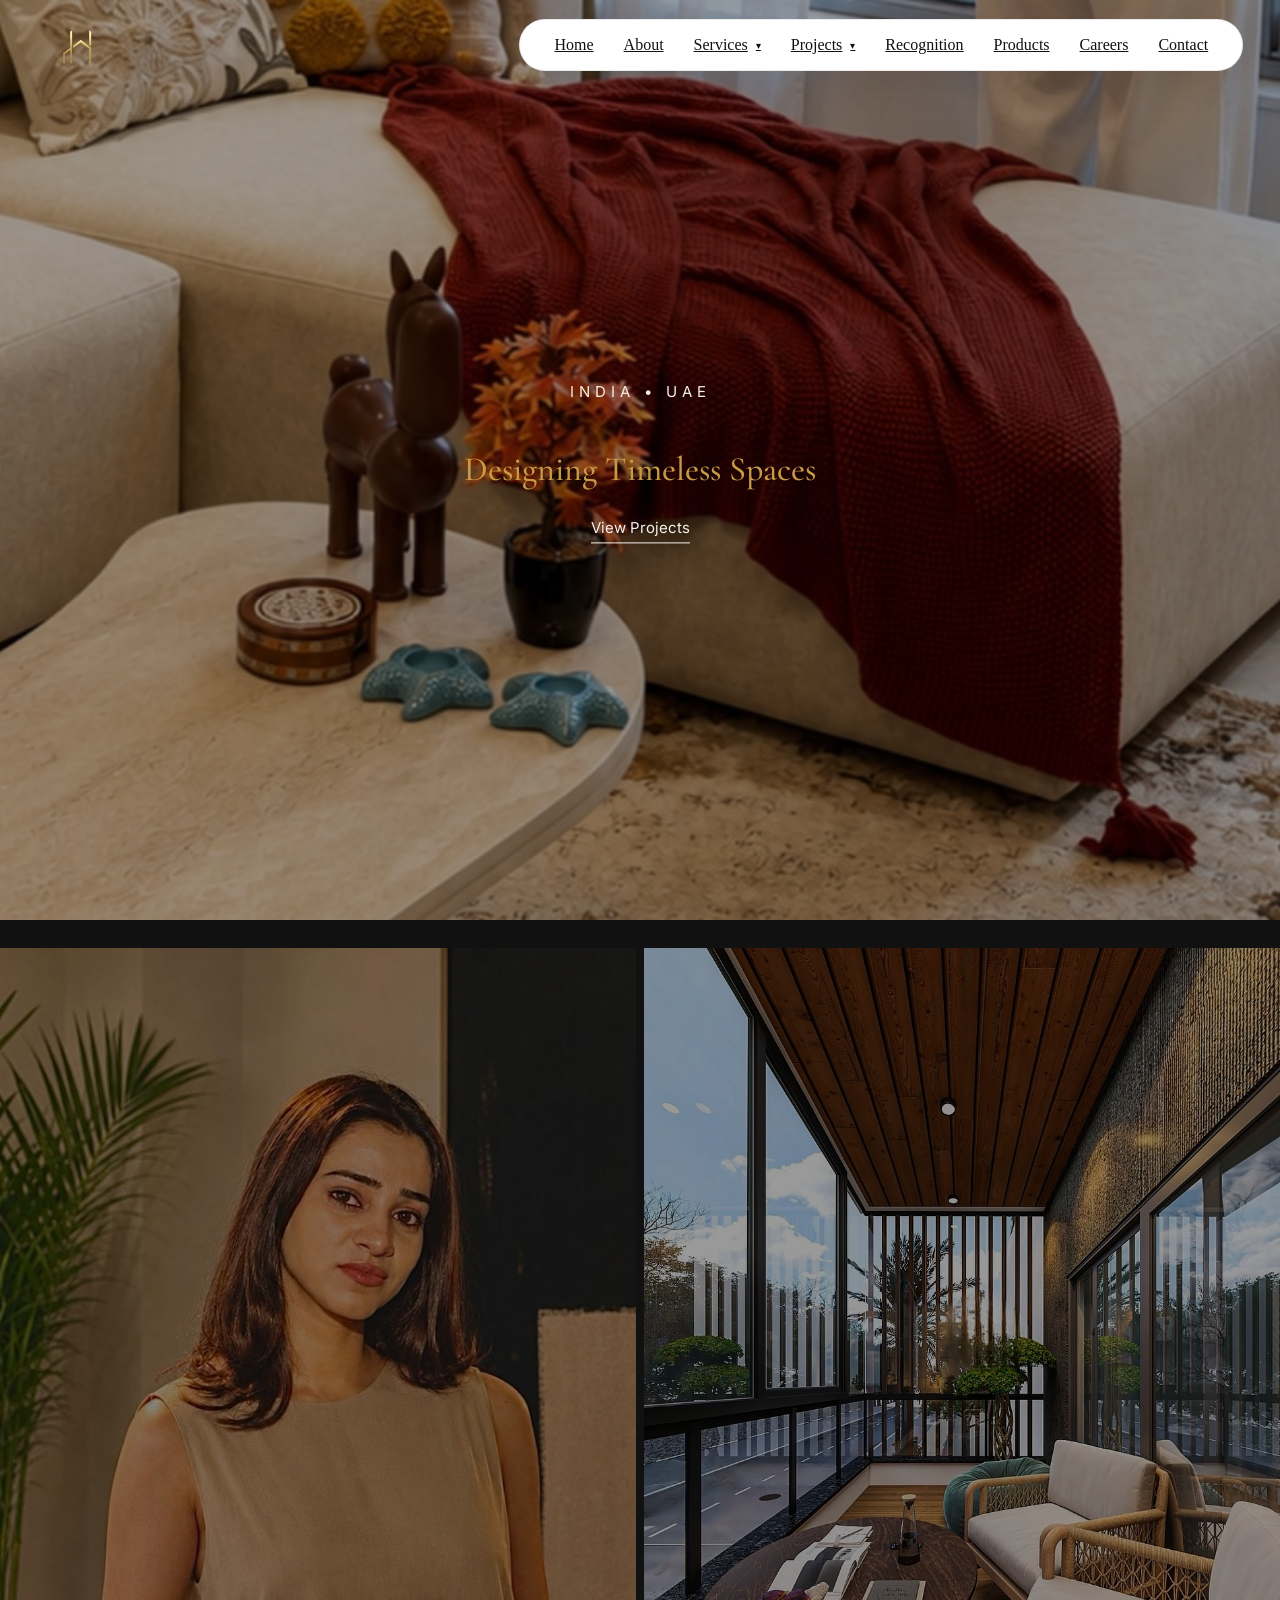
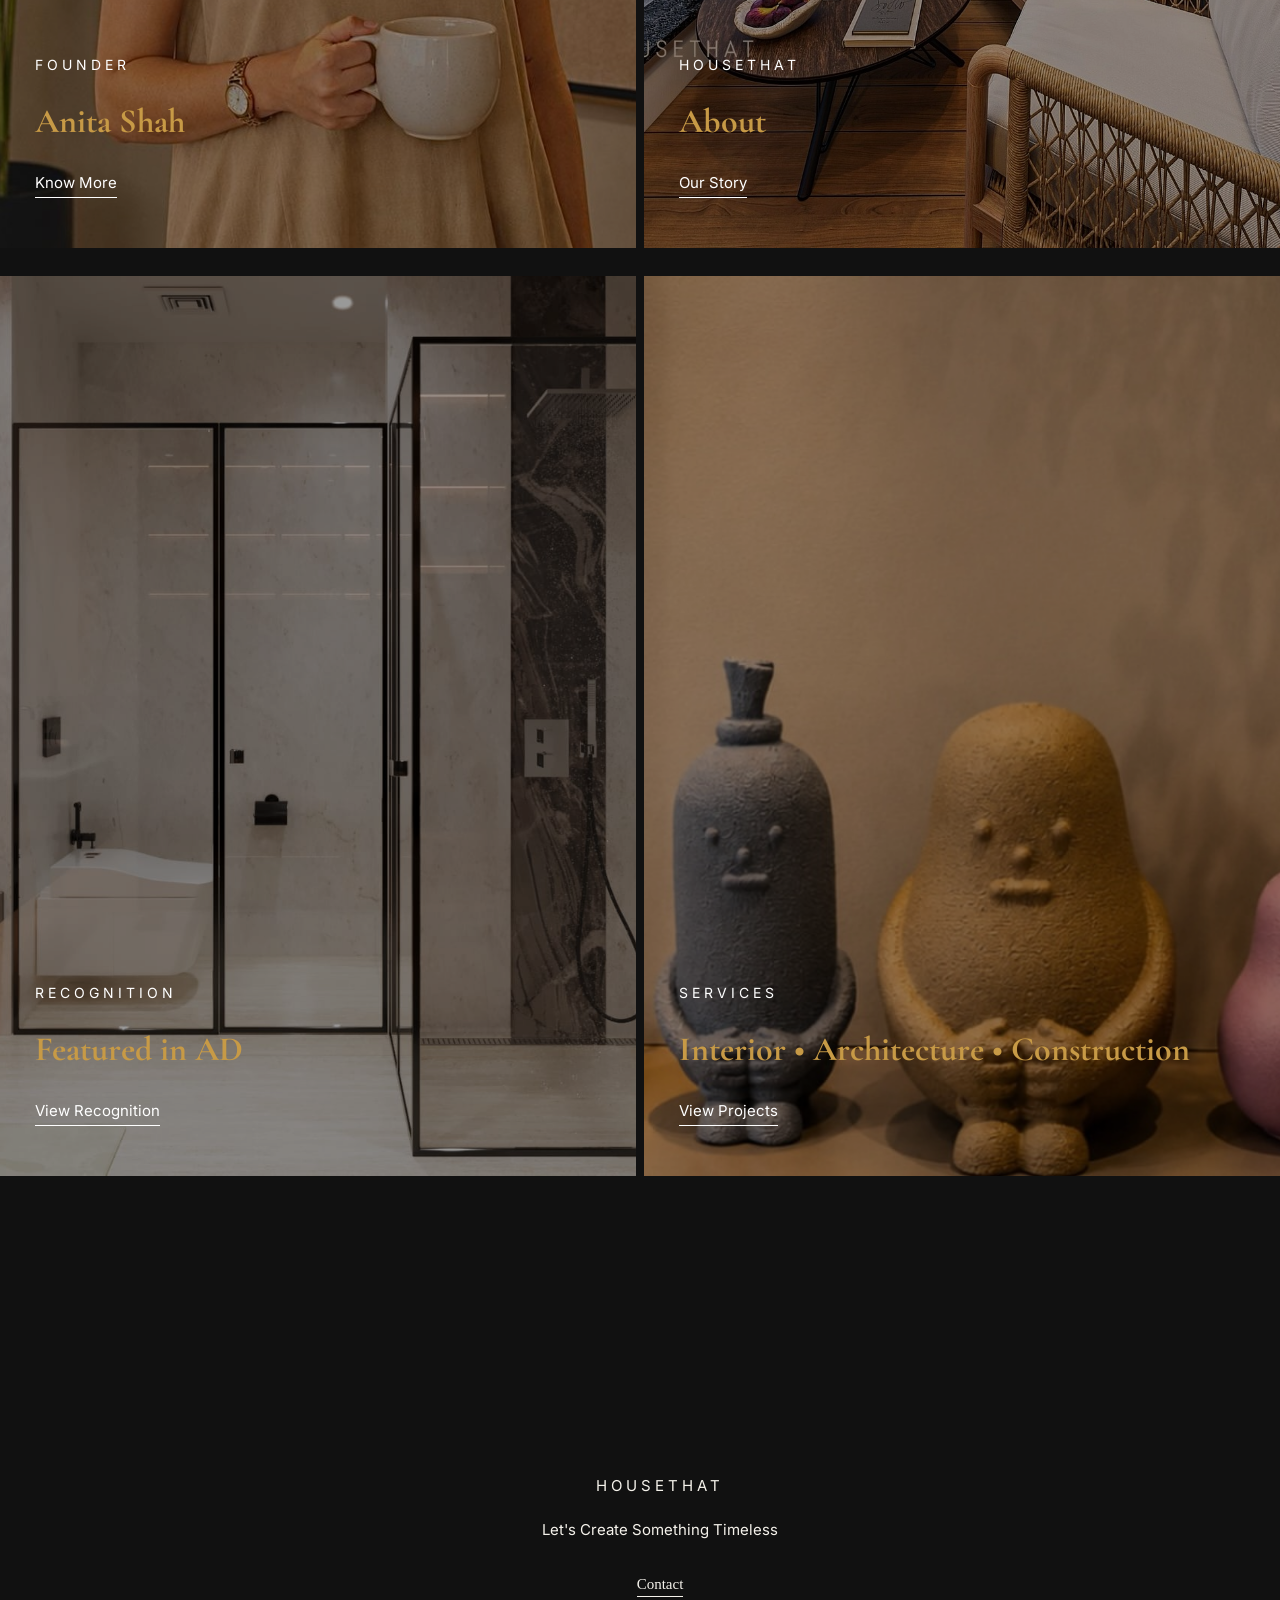
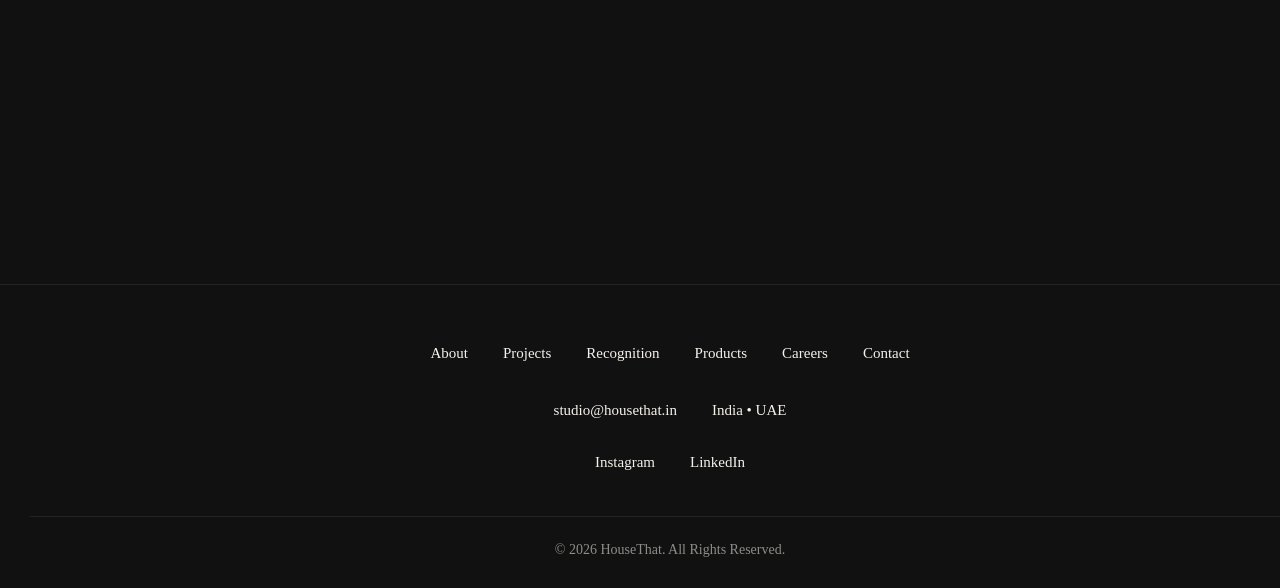
==== index.html @ 1e03590d "Update index.html" ====
<!DOCTYPE html>
<html>
<head>
    <!-- Meta tags -->
    <meta charset="UTF-8">
<meta name="viewport" content="width=device-width, initial-scale=1.0">
   
<link rel="stylesheet" href="css/home.css">
     <link rel="stylesheet" href="css/navbar.css">
    <link
  rel="stylesheet"
  href="https://cdn.jsdelivr.net/npm/swiper@11/swiper-bundle.min.css"
/>
    <!-- Fonts -->
    <link rel="preconnect" href="https://fonts.googleapis.com">
<link rel="preconnect" href="https://fonts.gstatic.com" crossorigin>

<link href="https://fonts.googleapis.com/css2?family=Cormorant+Garamond:wght@400;500;600;700&family=Inter:wght@300;400;500;600&display=swap" rel="stylesheet">
    <!-- CSS links -->
</head>

<body>

    <!-- Navbar -->
  


<header class="ht-navbar">

    <div class="ht-container">

        <!-- HOUSETHAT BRAND -->

<div class="ht-brand">

    <a href="index.html" class="ht-logo">
        <img src="images/logo2.png" alt="HouseThat">
    </a>

</div>

        <!-- Desktop Navigation -->

       <nav class="ht-nav ht-nav-pill">

            <a href="index.html">Home</a>

            <a href="about.html">About</a>

            <!-- SERVICES -->

            <div class="ht-dropdown">

                <a href="services.html">

                    Services

                    <span class="ht-arrow">▾</span>

                </a>

                <div class="ht-dropdown-menu">

                   <a href="services.html">Interior Design</a>
        <a href="services.html">Architecture</a>
        <a href="services.html">Construction</a>
        <a href="services.html">Photography</a>
        <a href="services.html">3D Visualization</a>

                </div>

            </div>

            <!-- PROJECTS -->

            <div class="ht-dropdown">

                <a href="projects.html">

                    Projects

                    <span class="ht-arrow">▾</span>

                </a>

                <div class="ht-dropdown-menu">

                     <a href="luxuryinterior.html"> Luxury  Interiors</a>
        <a href="projects.html">  Architecture</a>
       <a href="awards.html">Construction </a>
       <a href="projects.html">Commercial And Hospitality Interior</a>
                </div>

            </div>

            <a href="awards.html">Recognition</a>

            <a href="products.html">Products</a>

            <a href="careers.html">Careers</a>

            <a href="contact.html">Contact</a>

        </nav>

        <!-- Mobile Menu Button -->

         <button id="htMenuBtn" class="ht-menu-btn">

            <span></span>
            <span></span>
            <span></span>

        </button>

    </div>

</header>

<!-- =========================
MOBILE NAVIGATION
========================= -->

<nav id="htMobileNav" class="ht-mobile-nav">

    <a href="index.html">Home</a>
    <a href="about.html">About</a>

     <details>
        <summary>Services</summary>
        <a href="services.html">Interior Design</a>
        <a href="services.html">Architecture</a>
        <a href="services.html">Construction</a>
        <a href="services.html">Photography</a>
        <a href="services.html">3D Visualization</a>
    </details>

    <details>
       
          <summary>Projects</summary>
        <a href="luxuryinterior.html"> Luxury  Interiors</a>
        <a href="projects.html">  Architecture</a>
       <a href="awards.html">Construction </a>
       <a href="projects.html">Commercial And Hospitality Interior</a>
    </details>

    <a href="awards.html">Recognition</a>
    <a href="products.html">Products</a>
    <a href="careers.html">Careers</a>
    <a href="contact.html">Contact</a>

</nav>

    <!-- New Homepage Sections (we'll build these) -->

    <section class="hero">

    <div class="hero-overlay"></div>

    <div class="hero-content">

        <span class="hero-location">
            INDIA • UAE
        </span>

        <h1 class="hero-title">
            Designing Timeless Spaces
        </h1>

        <a href="projects.html" class="hero-link">
            View Projects
        </a>

    </div>

</section>


    <section class="split-section">

    <!-- Founder -->

    <a href="about.html#founder" class="split-card founder-card">

        <div class="overlay"></div>

        <img src="images/founder1.jpg" alt="Founder">

        <div class="card-content">

            <span>FOUNDER</span>

            <h2>Anita Shah</h2>

            <p>Know More</p>

        </div>

    </a>

    <!-- About -->

    <a href="about.html" class="split-card about-card">

        <div class="overlay"></div>

        <img src="images/Project3.jpg" alt="HouseThat">

        <div class="card-content">

            <span>HOUSETHAT</span>

            <h2>About</h2>

            <p>Our Story</p>

        </div>

    </a>

</section>
    <section class="split-section">

    <!-- Recognition -->

    <a href="recognition.html" class="split-card">

        <div class="overlay"></div>

        <img src="images/Dubai3.jpg" alt="Recognition">

        <div class="card-content">

            <span>RECOGNITION</span>

            <h2>Featured in AD</h2>

            <p>View Recognition</p>

        </div>

    </a>

    <!-- Services -->

    <a href="projects.html" class="split-card">

        <div class="overlay"></div>

        <img src="images/services.jpg" alt="Services">

        <div class="card-content">

            <span>SERVICES</span>

            <h2>Interior • Architecture • Construction</h2>

            <p>View Projects</p>

        </div>

    </a>

</section>

    <section class="cta-section">

    <div class="cta-content">

        <span>HOUSETHAT</span>

        <p>
            Let's Create Something Timeless
        </p>

        <a href="contact.html">
           Contact
        </a>

    </div>

</section>


    <!-- Footer -->
<footer class="footer">

    <div class="footer-links">

        <a href="about.html">About</a>

        <a href="projects.html">Projects</a>

        <a href="recognition.html">Recognition</a>

        <a href="products.html">Products</a>

        <a href="careers.html">Careers</a>

        <a href="contact.html">Contact</a>

    </div>

    <div class="footer-contact">

        <a href="mailto:studio@housethat.in">
            studio@housethat.in
        </a>

        <span>India • UAE</span>

    </div>

    <div class="footer-social">

        <a href="https://www.instagram.com/housethat.co/" target="_blank">
            Instagram
        </a>

        <a href="https://www.linkedin.com/" target="_blank">
            LinkedIn
        </a>

    </div>

    <div class="footer-bottom">

        © 2026 HouseThat. All Rights Reserved.

    </div>

</footer>

    <!-- JS files -->
    <script src="js/main.js"></script>
  
    <script src="https://cdn.jsdelivr.net/npm/swiper@11/swiper-bundle.min.js"></script>

</body>
</html>
---- css/home.css ----
html,
body{
    margin:0;
    padding:0;
    background:#111111;
    overflow-x:hidden;
}
/* ==========================
   HOME VARIABLES
========================== */

:root{

    --black:#111111;

    --white:#F5F2EB;

    --gold:#C79A46;

    --overlay:rgba(0,0,0,.35);

    --glass:rgba(255,255,255,.08);

    --border:rgba(255,255,255,.12);

    --heading-font:'Cormorant Garamond', serif;

    --body-font:'Inter', sans-serif;

}
.hero{
    position:relative;
     margin:0;
    padding:0;
    width:100%;
    height:100vh;
    overflow:hidden;

    background:url("../images/hero1.jpg");
    background-size:cover;
    background-position:center;
    background-repeat:no-repeat;
}

.hero-overlay{
    position:absolute;
    inset:0;
    background:rgba(0,0,0,.35);
}

.hero-content{
    position:absolute;
    top:50%;
    left:50%;

    transform:translate(-50%,-50%);

    z-index:2;

    width:min(90%,700px);
    padding:20px;

    display:flex;
    flex-direction:column;
    align-items:center;
    text-align:center;
}

.hero-location{

    font-family:Inter,sans-serif;

    font-size:15px;

    color:#F5F2EB;

    letter-spacing:5px;

    text-transform:uppercase;

    margin-bottom:20px;
}

.hero-title{

    font-family:"Cormorant Garamond",serif;

    font-size:22px;

    font-weight:500;

    color:#C79A46;

    margin-bottom:28px;
}

.hero-link{

    font-family:Inter,sans-serif;

    color:#F5F2EB;

    text-decoration:none;

    font-size:15px;

    position:relative;
}

.hero-link::after{

    content:"";

    position:absolute;

    left:0;

    bottom:-6px;

    width:100%;

    height:1px;

    background:#F5F2EB;

    transition:.3s;
}

.hero-link:hover{

    color:#C79A46;
}

.hero-link:hover::after{

    background:#C79A46;
}

@media(max-width:768px){

.hero-title{

    font-size:20px;
}

.hero-location{

    font-size:13px;
}

.hero-link{

    font-size:14px;
}

}


.hero{
    margin-top:0;
    padding-top:0;
}

.split-section{

    display:grid;

    grid-template-columns:1fr 1fr;

    width:100%;

    min-height:100vh;
}

.split-card{

    position:relative;

    display:block;

    overflow:hidden;

    text-decoration:none;

    color:#fff;

    min-height:100vh;
}

.split-card img{

    width:100%;

    height:100%;

    position:absolute;

    inset:0;

    object-fit:cover;

}

.overlay{

    position:absolute;

    inset:0;

    background:rgba(0,0,0,.40);

    z-index:1;

    transition:.5s;
}

.card-content{

    position:absolute;

    left:60px;

    bottom:60px;

    z-index:2;
}

.card-content span{

    font-family:Inter,sans-serif;

    font-size:14px;

    letter-spacing:4px;

    color:#ffffff;

    display:block;

    margin-bottom:14px;
}
.card-content h2{

    font-family:"Cormorant Garamond",serif;

    font-size:34px;

    color:#C79A46;

    margin-bottom:16px;
}

.card-content p{

    display:inline-block;

    position:relative;

    font-family:Inter,sans-serif;

    font-size:15px;

    color:#ffffff;

    padding-bottom:6px;
}

.card-content p::after{

    content:"";

    position:absolute;

    left:0;

    bottom:0;

    width:100%;

    height:1px;

    background:#ffffff;

    transition:.4s;
}


.split-card:hover .overlay{

    background:rgba(0,0,0,.25);
}

.split-card:hover p::after{

    width:120%;
}

.split-card:hover h2{

    color:#d7b56d;
}

@media(max-width:768px){

.split-section{

    grid-template-columns:1fr;
}

.split-card{

    min-height:70vh;
}

.card-content{

    left:30px;

    bottom:30px;
}

.card-content h2{

    font-size:28px;
}

}
body{
    background:#111111;
}

.hero{
    padding-bottom:20px;
}

.split-section{
    padding-top:20px;
}

.split-section{
    display:grid;
    grid-template-columns:1fr 1fr;
    gap:8px;              /* Small gap between Founder & About */
    margin-top:8px;       /* Same gap as Hero → Split section */
    background:#111111;
}


/* ===========================
   RECOGNITION & SERVICES
=========================== */

.recognition-card img{

    width:100%;
    height:100%;
    object-fit:cover;

}

.services-card img{

    width:100%;
    height:100%;
    object-fit:cover;

}

/* ===========================
   CTA
=========================== */

.cta-section{

    width:100%;

    min-height:60vh;

    background:#111111;

    display:flex;

    justify-content:center;

    align-items:center;

    padding:80px 20px;

    margin-top:8px;
}
.cta-content{

    text-align:center;

    max-width:600px;

}
.cta-content span{

    display:block;

    font-size:15px;

    font-family:'Inter',sans-serif;

    color:#F5F2EB;

    letter-spacing:4px;

    margin-bottom:20px;

}
.cta-content p{

    font-size:15px;

    font-family:'Inter',sans-serif;

    color:#F5F2EB;

    line-height:2;

    margin-bottom:30px;

}

.cta-content a{

    text-decoration:none;

    color:#F5F2EB;

    border-bottom:1px solid #F5F2EB;

    padding-bottom:4px;

    font-size:15px;

    transition:.3s;

}

.cta-content a:hover{

    color:#C79A46;

    border-color:#C79A46;

}

/*==============================
FOOTER
==============================*/


/*=====================================
FOOTER
=====================================*/

.footer{

    width:100%;

    background:#111111;

    border-top:1px solid rgba(255,255,255,.08);

    padding:60px 30px 30px;

    text-align:center;

}

/* Links */

.footer-links{

    display:flex;

    justify-content:center;

    align-items:center;

    flex-wrap:wrap;

    gap:35px;

    margin-bottom:40px;

}

.footer-links a{

    text-decoration:none;

    color:#F5F2EB;

    font-size:15px;

    transition:.35s ease;

}

.footer-links a:hover{

    color:#C79A46;

}

/* Contact */

.footer-contact{

    display:flex;

    justify-content:center;

    align-items:center;

    gap:35px;

    flex-wrap:wrap;

    margin-bottom:35px;

}

.footer-contact a,

.footer-contact span{

    color:#F5F2EB;

    text-decoration:none;

    font-size:15px;

}

/* Social */

.footer-social{

    display:flex;

    justify-content:center;

    align-items:center;

    gap:35px;

    margin-bottom:45px;

}

.footer-social a{

    color:#F5F2EB;

    text-decoration:none;

    font-size:15px;

    transition:.35s ease;

}

.footer-social a:hover{

    color:#C79A46;

}

/* Copyright */

.footer-bottom{

    border-top:1px solid rgba(255,255,255,.08);

    padding-top:25px;

    color:rgba(245,242,235,.55);

    font-size:14px;

}

/* Mobile */

@media(max-width:768px){

.footer{

    padding:50px 20px 25px;

}

.footer-links{

    gap:18px;

    flex-direction:column;

}

.footer-contact{

    gap:12px;

    flex-direction:column;

}

.footer-social{

    gap:20px;

}

.footer-bottom{

    font-size:13px;

}

}
@media (max-width:768px){

/* Hero */

.hero{
    height:100vh;
}

.hero-content{
    padding:0 30px;
}

.hero-location{
    font-size:14px;
}

.hero-title{
    font-size:28px;
    line-height:1.4;
}

.hero-link{
    font-size:16px;
}


/* Split Sections */

.split-section{

    grid-template-columns:1fr;

    gap:8px;

}

.split-card{

    min-height:75vh;

}

.card-content{

    left:30px;
    bottom:35px;

}

.card-content span{

    font-size:13px;

}

.card-content h2{

    font-size:28px;

}

.card-content p{

    font-size:15px;

}


/* CTA */

.cta{

    min-height:45vh;

}

.cta-content{

    padding:0 25px;

}

.cta-content span{

    font-size:13px;

}

.cta-content h2{

    font-size:24px;

}

.cta-content a{

    font-size:15px;

}


/* Footer */

.footer-links{

    flex-direction:column;

    gap:18px;

}

.footer-contact{

    flex-direction:column;

    gap:15px;

}

.footer-social{

    gap:20px;

}

}
@media (max-width:1024px){

.split-section{

    grid-template-columns:1fr;

}

}

.card-content{

    left:35px;
    bottom:35px;

}

.hero-title{

    font-size:34px;

}

}

.hero{

    margin-top:-90px;

    padding-top:90px;

}
@media(max-width:768px){

.hero{

    margin-top:-76px;

    padding-top:76px;

}

}
---- css/navbar.css ----
/*=========================================
HOUSETHAT NAVBAR
=========================================*/

/* =========================
MOBILE NAV (HIDDEN ON DESKTOP)
========================= */

.ht-mobile-nav{

position:fixed;

top:82px;

right:-100%;
width:100%;

height:calc(100vh - 82px);

background:#F8F5EF;

transition:.45s;

z-index:9999;

}

.ht-mobile-nav.active{

right:0;

}

.ht-menu-btn{
    display:none;
}

.ht-navbar{

    position:fixed;

    top:0;
    left:0;

    width:100%;

    z-index:99999;

    background:rgba(248,245,239,.95);

    backdrop-filter:blur(18px);

    border-bottom:1px solid rgba(0,0,0,.06);

    transition:.4s ease;

}

/*========================*/

.ht-container{

    width:min(1450px,94%);

    margin:auto;

    height:90px;

    display:flex;

    align-items:center;

    justify-content:space-between;

}
@media(max-width:1200px){

.ht-wordmark{

    font-size:28px;

 
  letter-spacing:.20em;
}

.ht-tagline{

    font-size:9px;

}

}
@media(max-width:1024px){

.ht-wordmark{

    font-size:24px;

   letter-spacing:.20em;

}

.ht-tagline{

    font-size:8px;

    letter-spacing:.28em;

}

}
@media(max-width:768px){

.ht-wordmark{

    font-size:18px;

    letter-spacing:.25em;

}

.ht-tagline{

    display:none;

}

}

/*========================*/

/*==================================
HOUSETHAT BRAND
==================================*/

.ht-brand{

    display:flex;

    flex-direction:column;

    justify-content:center;

    text-decoration:none;

}

.ht-wordmark{

    font-family:'Montserrat',sans-serif;

    font-size:30px;

    font-weight:300;

    letter-spacing:.22em;

    text-transform:uppercase;

    text-decoration:none;

    display:flex;

    align-items:center;

}

.ht-wordmark:hover{

    color:#B88B47;

}

.ht-tagline{

    margin-top:10px;

    font-family:'Montserrat',sans-serif;

    font-size:10px;

    font-weight:400;

    letter-spacing:.34em;

    text-transform:uppercase;

    color:#8A7A67;

}

/* =========================
HOUSETHAT NAVBAR
========================= */

.ht-navbar{
    position:fixed;
    top:0;
    left:0;
    width:100%;
    z-index:99999;

    background:transparent !important;
    backdrop-filter:none !important;
    border-bottom:none !important;
    box-shadow:none !important;
}

.ht-container{
    max-width:1400px;
    margin:auto;
    padding:0 40px;
    height:90px;

    display:flex;
    align-items:center;
    justify-content:space-between;
}

.ht-logo img{
    width:72px;
    display:block;
}



.ht-nav{
    display:flex;
    align-items:center;
    gap:30px;

    background:#fff;
    padding:16px 34px;
    border-radius:999px;
    border:1px solid rgba(0,0,0,.08);
    box-shadow:0 12px 35px rgba(0,0,0,.08);
}
.ht-nav a{
    color:#111 !important;
    font-weight:500;
}

.ht-nav>a,
.ht-dropdown>a{

    position:relative;

}

.ht-nav>a::after,
.ht-dropdown>a::after{

    content:"";

    position:absolute;

    left:0;
    bottom:-12px;

    width:0;

    height:1px;

    background:#b88b47;

    transition:.35s;

}

.ht-nav>a:hover::after,
.ht-dropdown>a:hover::after{

    width:100%;

}


/*=====================================
DROPDOWN
=====================================*/

.ht-dropdown{
    position:relative;
}

.ht-dropdown > a{
    display:flex;
    align-items:center;
    gap:8px;
}

.ht-arrow{
    font-size:10px;
    transition:.35s;
}

.ht-dropdown:hover .ht-arrow{
    transform:rotate(180deg);
}

/* Dropdown Box */

.ht-dropdown-menu{

    position:absolute;

    top:calc(100% + 18px);
    left:0;

    min-width:280px;

    background:#ffffff;

    border-radius:22px;

    padding:14px 0;

    box-shadow:0 18px 60px rgba(0,0,0,.08);

    opacity:0;
    visibility:hidden;

    transform:translateY(20px);

    transition:.35s;

    z-index:999;

}

.ht-dropdown:hover .ht-dropdown-menu{

    opacity:1;
    visibility:visible;
    transform:translateY(0);

}

/* Links */

.ht-dropdown-menu a{

    display:block;

    padding:15px 26px;

    text-decoration:none;

    color:#555;

    font-family:'Inter',sans-serif;

    font-size:14px;

    letter-spacing:.03em;

    transition:.35s;

}

.ht-dropdown-menu a:hover{

    background:#f6f2eb;

    color:#b88b47;

    padding-left:34px;

}

/* =========================
TABLET & MOBILE
========================= */

@media (max-width:1024px){

.ht-nav{

display:none !important;

}

.ht-menu-btn{

display:flex !important;

align-items:center;

justify-content:center;

width:42px;

height:42px;

background:none;

border:none;

cursor:pointer;

}

}

    .ht-menu-btn span{
        width:24px;
        height:2px;
        background:#111;
        display:block;
    }


    .ht-mobile-nav.active{
        display:block;
    }

    .ht-mobile-nav a,
    .ht-mobile-nav summary{

        display:block;

        padding:16px 0;

        text-decoration:none;

        color:#111;

        font-family:Inter,sans-serif;

        font-size:16px;

        letter-spacing:.08em;

        text-transform:uppercase;

        cursor:pointer;

    }

    .ht-mobile-nav details{

        margin-bottom:10px;

    }

    .ht-mobile-nav details a{

        padding-left:18px;

        font-size:14px;

        color:#666;

    }

}

/*====================================
MOBILE & TABLET NAVIGATION
====================================*/

.ht-menu-btn{
    display:none;
    width:46px;
    height:46px;
    border:none;
    background:none;
    cursor:pointer;

    flex-direction:column;
    justify-content:center;
    align-items:center;
    gap:6px;

    z-index:10001;
}

.ht-menu-btn span{

    width:28px;
    height:2px;

    background:#C79A46;   /* Gold */

    transition:.35s;

}

/* Animation */

.ht-menu-btn.active span:nth-child(1){

    transform:translateY(8px) rotate(45deg);

}

.ht-menu-btn.active span:nth-child(2){

    opacity:0;

}

.ht-menu-btn.active span:nth-child(3){

    transform:translateY(-8px) rotate(-45deg);

}


/*====================================
MOBILE MENU
====================================*/

.ht-mobile-nav{

    position:fixed;

    top:90px;
    left:0;

    width:100%;

    height:calc(100vh - 90px);

    background:#F8F5EF;

    overflow-y:auto;

    padding:45px 35px;

    transform:translateX(100%);

    transition:.45s ease;

    z-index:9998;

}

.ht-mobile-nav.active{

    transform:translateX(-50%);

}

/* Links */

.ht-mobile-nav>a{

    display:block;

    font-family:var(--serif);

    font-size:20px;

    line-height:1.2;

    color:#111;

    text-decoration:none;

margin-bottom:10px;

}
}

.ht-mobile-nav>a:hover{

    color:#B88B47;

}


/* Dropdown */

.ht-mobile-nav details{

    border-bottom:1px solid rgba(0,0,0,.08);

    padding-bottom:8px;
margin-bottom:8px;

}

.ht-mobile-nav summary{

    list-style:none;

    cursor:pointer;

    font-family:var(--serif);

    font-size:20px;

    line-height:1.2;

    color:#111;

}

.ht-mobile-nav summary::-webkit-details-marker{

    display:none;

}

.ht-mobile-nav details a{

    display:block;

    padding:14px 0 14px 18px;

    text-decoration:none;

    color:#666;

    font-size:16px;

    font-family:Inter,sans-serif;

}

.ht-mobile-nav details a:hover{

    color:#B88B47;

}


/*====================================
TABLET
====================================*/

@media(max-width:1024px){

.ht-nav{

display:none;

}

.ht-menu-btn{

display:flex;

}

.ht-container{

height:86px;

padding:0 30px;

}



.ht-mobile-nav{

top:86px;

height:calc(100vh - 86px);

}

}


/*====================================
MOBILE
====================================*/

@media(max-width:768px){

.ht-container{

height:76px;

padding:0 24px;

}




.ht-logo img{

width:58px;

}

.ht-mobile-nav{

top:76px;

height:calc(100vh - 76px);

padding:35px 25px;

}

@media(max-width:768px){

.ht-mobile-nav>a{
    font-size:18px;
}

.ht-mobile-nav summary{
    font-size:18px;
}

.ht-mobile-nav details a{
    font-size:14px;
}

}
     .ht-mobile-nav{

    position:fixed;

    top:90px;

    left:50%;

    transform:translateX(120%);

    width:88%;

    max-width:420px;

    height:auto;

    max-height:78vh;

    overflow-y:auto;

    padding:28px 24px;

    background:#F8F5EF;

    border-radius:22px;

    box-shadow:0 30px 70px rgba(0,0,0,.12);

    transition:.45s ease;

    z-index:9998;

}

@media (max-width:1024px){

.ht-mobile-nav>a{
    font-size:20px;
}

.ht-mobile-nav summary{
    font-size:20px;
}

.ht-mobile-nav details a{
    font-size:15px;
}

}

.house-black{

    color:#111111;

}

.that-gold{

    color:#C79A46;

}
     .ht-mobile-nav{

    position:fixed;

    top:90px;

    left:50%;

    transform:translateX(120%);

    width:88%;

    max-width:420px;

    height:auto;

    max-height:78vh;

    overflow-y:auto;

    padding:28px 24px;

    background:#F8F5EF;

    border-radius:22px;

    box-shadow:0 30px 70px rgba(0,0,0,.12);

    transition:.45s ease;

    z-index:9998;

}

    /* ===========================
DESKTOP
=========================== */

@media (min-width:1025px){

    .ht-mobile-nav{
        display:none !important;
    }

    .ht-mobile-nav.active{
        display:none !important;
    }

    .ht-menu-btn{
        display:none !important;
    }

    .ht-nav{
        display:flex !important;
    }

}

    /* ===========================
LOGO
=========================== */

.ht-brand{
    display:flex;
    align-items:center;
}

.ht-logo{
    display:flex;
    align-items:center;
    text-decoration:none;
}

.ht-logo img{
    height:72px;
    width:auto;
    display:block;
    object-fit:contain;
}

    @media (max-width:1024px){

.ht-logo img{
    height:60px;
}

}

    @media (max-width:768px){

.ht-logo img{
    height:52px;
}

}
    @media (max-width:480px){

.ht-logo img{
    height:46px;
}

}

.ht-nav-pill{
    display:flex;
    align-items:center;
    gap:34px;

    background:#fff;

    border:1px solid rgba(0,0,0,.08);
    border-radius:999px;

    padding:16px 34px;

    box-shadow:
        0 10px 30px rgba(0,0,0,.08);

    width:max-content;
}

.ht-navbar{
    background:transparent;
    box-shadow:none;
}

.ht-container{
    display:flex;
    align-items:center;
    justify-content:space-between;
    padding:20px 4%;
}

/* =================================
DESKTOP NAV TEXT
================================= */

.ht-nav > a,
.ht-dropdown > a{
    color:#111111 !important;
    text-decoration:none;
    font-family:'Inter',sans-serif;
    font-weight:500;
}

.ht-nav > a:hover,
.ht-dropdown > a:hover{
    color:#C79A46 !important;
}


/* FORCE NAV LINK COLOR */

.ht-nav a{
    color:#111111 !important;
}

.ht-nav a:visited{
    color:#111111 !important;
}

.ht-nav a:hover{
    color:#C79A46 !important;
}

.ht-nav a{
    color:#111 !important;
}

.ht-nav .ht-dropdown > a{
    color:#111 !important;
}


    .navbar{
    position:fixed;
    top:25px;
    left:50%;
    transform:translateX(-50%);
    z-index:9999;
}
    .ht-navbar{
    position: fixed;
    top: 0;
    left: 0;
    width: 100%;
    z-index: 1000;

    background: transparent;
}
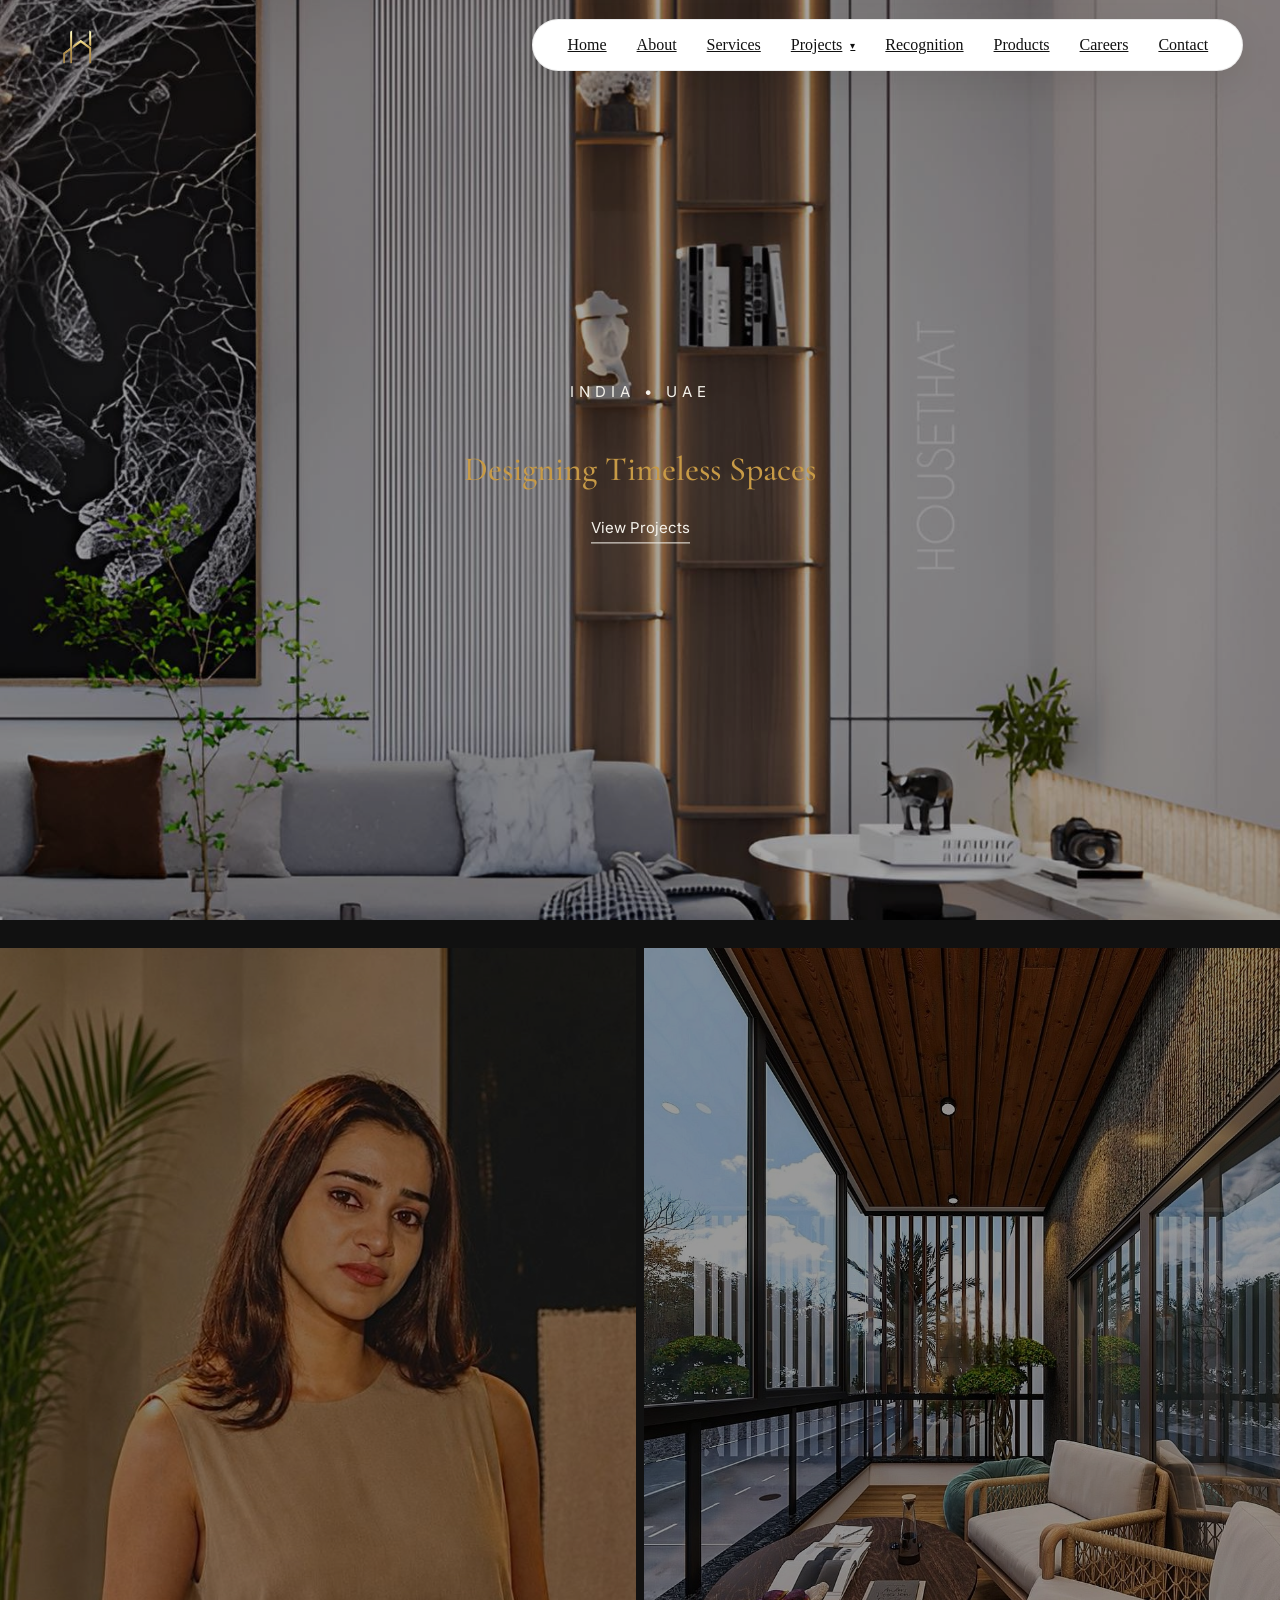
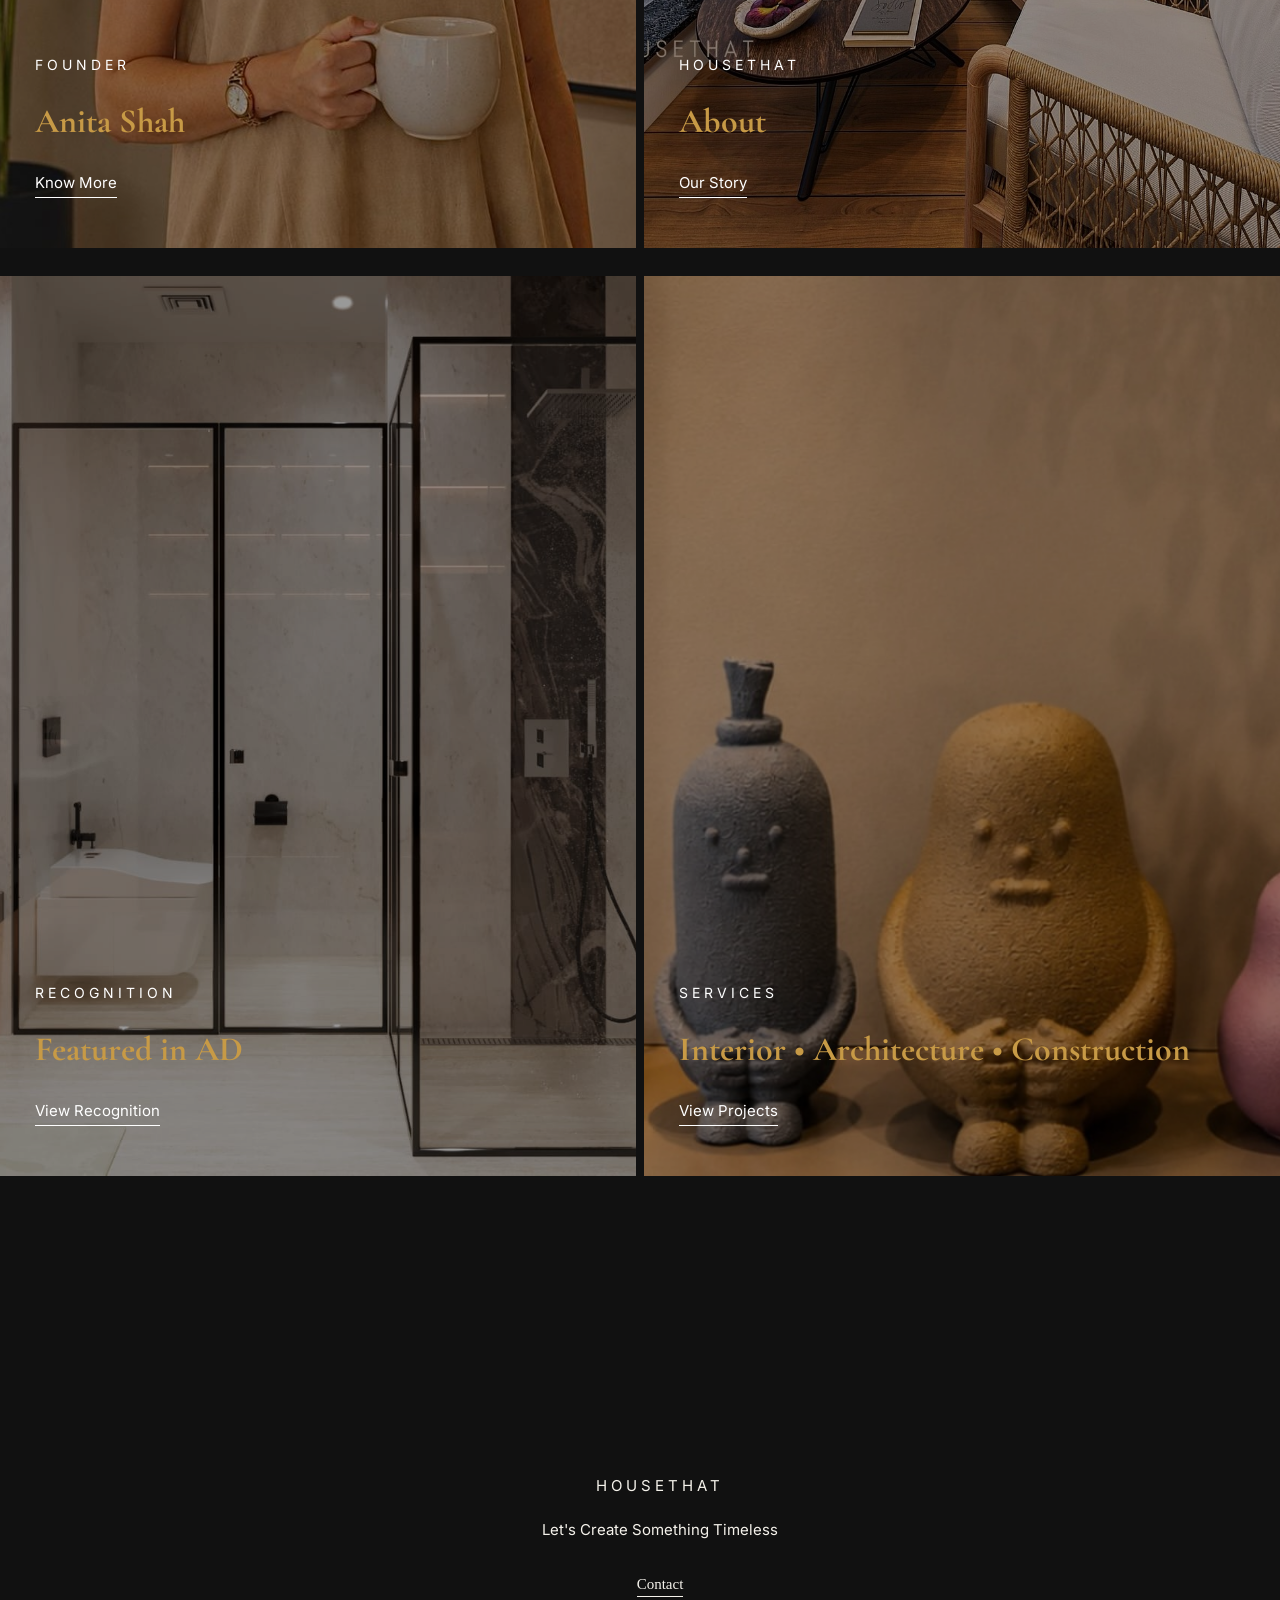
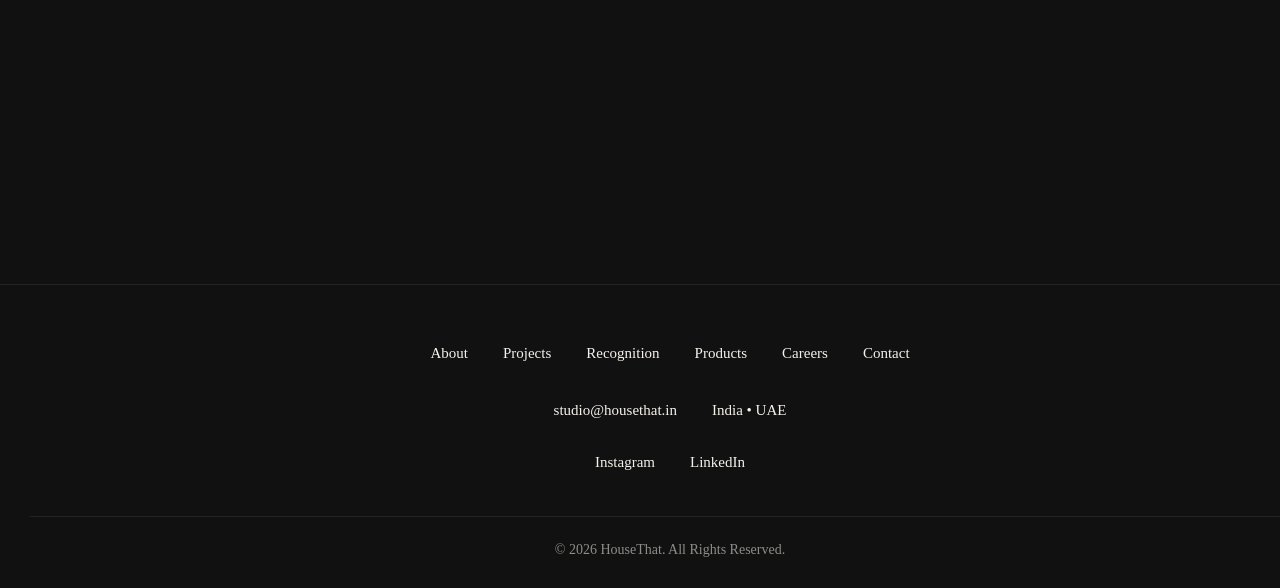
==== commit 0b17a68d: "Update index.html" ====
--- a/index.html
+++ b/index.html
@@ -22,7 +22,7 @@
 
 <body>
 
-    <!-- Navbar -->
+ <!-- Navbar -->
   
 
 
@@ -50,11 +50,15 @@
 
             <!-- SERVICES -->
 
+         <a href="services.html">Services</a>
+
+            <!-- PROJECTS -->
+
             <div class="ht-dropdown">
 
-                <a href="services.html">
-
-                    Services
+                <a href="projects.html">
+
+                    Projects
 
                     <span class="ht-arrow">▾</span>
 
@@ -62,34 +66,12 @@
 
                 <div class="ht-dropdown-menu">
 
-                   <a href="services.html">Interior Design</a>
-        <a href="services.html">Architecture</a>
-        <a href="services.html">Construction</a>
-        <a href="services.html">Photography</a>
-        <a href="services.html">3D Visualization</a>
-
-                </div>
-
-            </div>
-
-            <!-- PROJECTS -->
-
-            <div class="ht-dropdown">
-
-                <a href="projects.html">
-
-                    Projects
-
-                    <span class="ht-arrow">▾</span>
-
-                </a>
-
-                <div class="ht-dropdown-menu">
-
                      <a href="luxuryinterior.html"> Luxury  Interiors</a>
-        <a href="projects.html">  Architecture</a>
-       <a href="awards.html">Construction </a>
-       <a href="projects.html">Commercial And Hospitality Interior</a>
+        <a href="architecture.html">  Architecture</a>
+      
+       <a href="commercial.html">Commercial And Hospitality Interior</a>
+                     <a href="photography.html">Photography</a>
+                     <a href="3d.html">3D Visuals</a>
                 </div>
 
             </div>
@@ -127,22 +109,16 @@
     <a href="index.html">Home</a>
     <a href="about.html">About</a>
 
-     <details>
-        <summary>Services</summary>
-        <a href="services.html">Interior Design</a>
-        <a href="services.html">Architecture</a>
-        <a href="services.html">Construction</a>
-        <a href="services.html">Photography</a>
-        <a href="services.html">3D Visualization</a>
-    </details>
-
+    <a href="services.html">Services</a>
     <details>
        
           <summary>Projects</summary>
         <a href="luxuryinterior.html"> Luxury  Interiors</a>
-        <a href="projects.html">  Architecture</a>
-       <a href="awards.html">Construction </a>
-       <a href="projects.html">Commercial And Hospitality Interior</a>
+        <a href="architecture.html">  Architecture</a>
+      
+       <a href="commercial.html">Commercial And Hospitality Interior</a>
+       <a href="photography.html">Photography</a>
+        <a href="3d.html">3D Visuals</a>
     </details>
 
     <a href="awards.html">Recognition</a>
--- a/css/home.css
+++ b/css/home.css
@@ -38,7 +38,7 @@
     height:100vh;
     overflow:hidden;
 
-    background:url("../images/hero1.jpg");
+    background:url("../images/luxury1.jpg");
     background-size:cover;
     background-position:center;
     background-repeat:no-repeat;
--- a/css/navbar.css
+++ b/css/navbar.css
@@ -966,3 +966,67 @@
 
     background: transparent;
 }
+
+
+.ht-project-link,
+.ht-dropdown > a{
+
+    color:#111111 !important;
+
+}
+
+.ht-project-link:hover,
+.ht-dropdown > a:hover{
+
+    color:#C79A46 !important;
+
+}
+
+
+  /* Projects Summary */
+
+.ht-dropdown summary{
+
+    list-style:none;
+
+    cursor:pointer;
+
+    font-family:'Inter',sans-serif;
+
+    font-size:16px;
+
+    font-weight:500;
+
+    color:#111111;
+
+    display:flex;
+
+    align-items:center;
+
+    gap:8px;
+
+    text-decoration:none;
+
+    transition:.3s;
+
+}
+
+.ht-dropdown summary:hover{
+
+    color:#C79A46;
+
+}
+
+/* Remove default marker */
+
+.ht-dropdown summary::-webkit-details-marker{
+
+    display:none;
+
+}
+
+.ht-dropdown summary::marker{
+
+    display:none;
+
+}
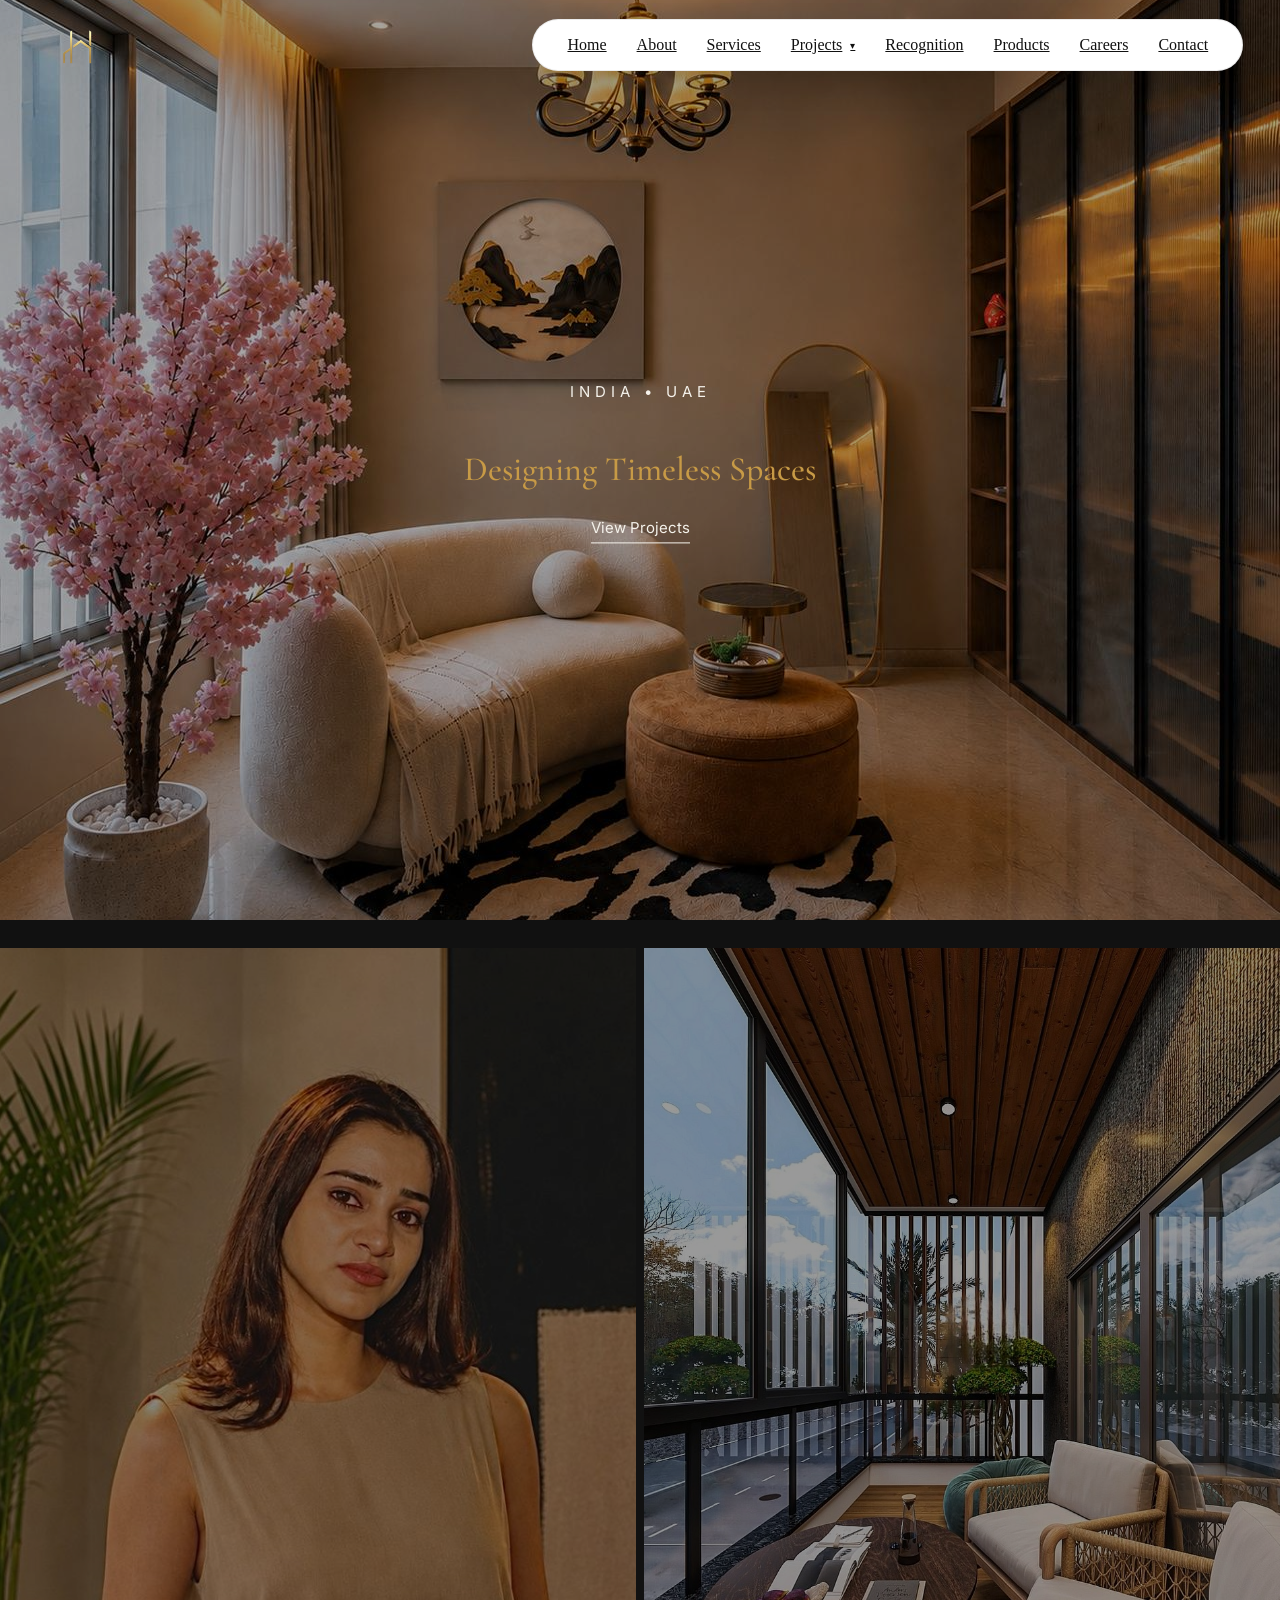
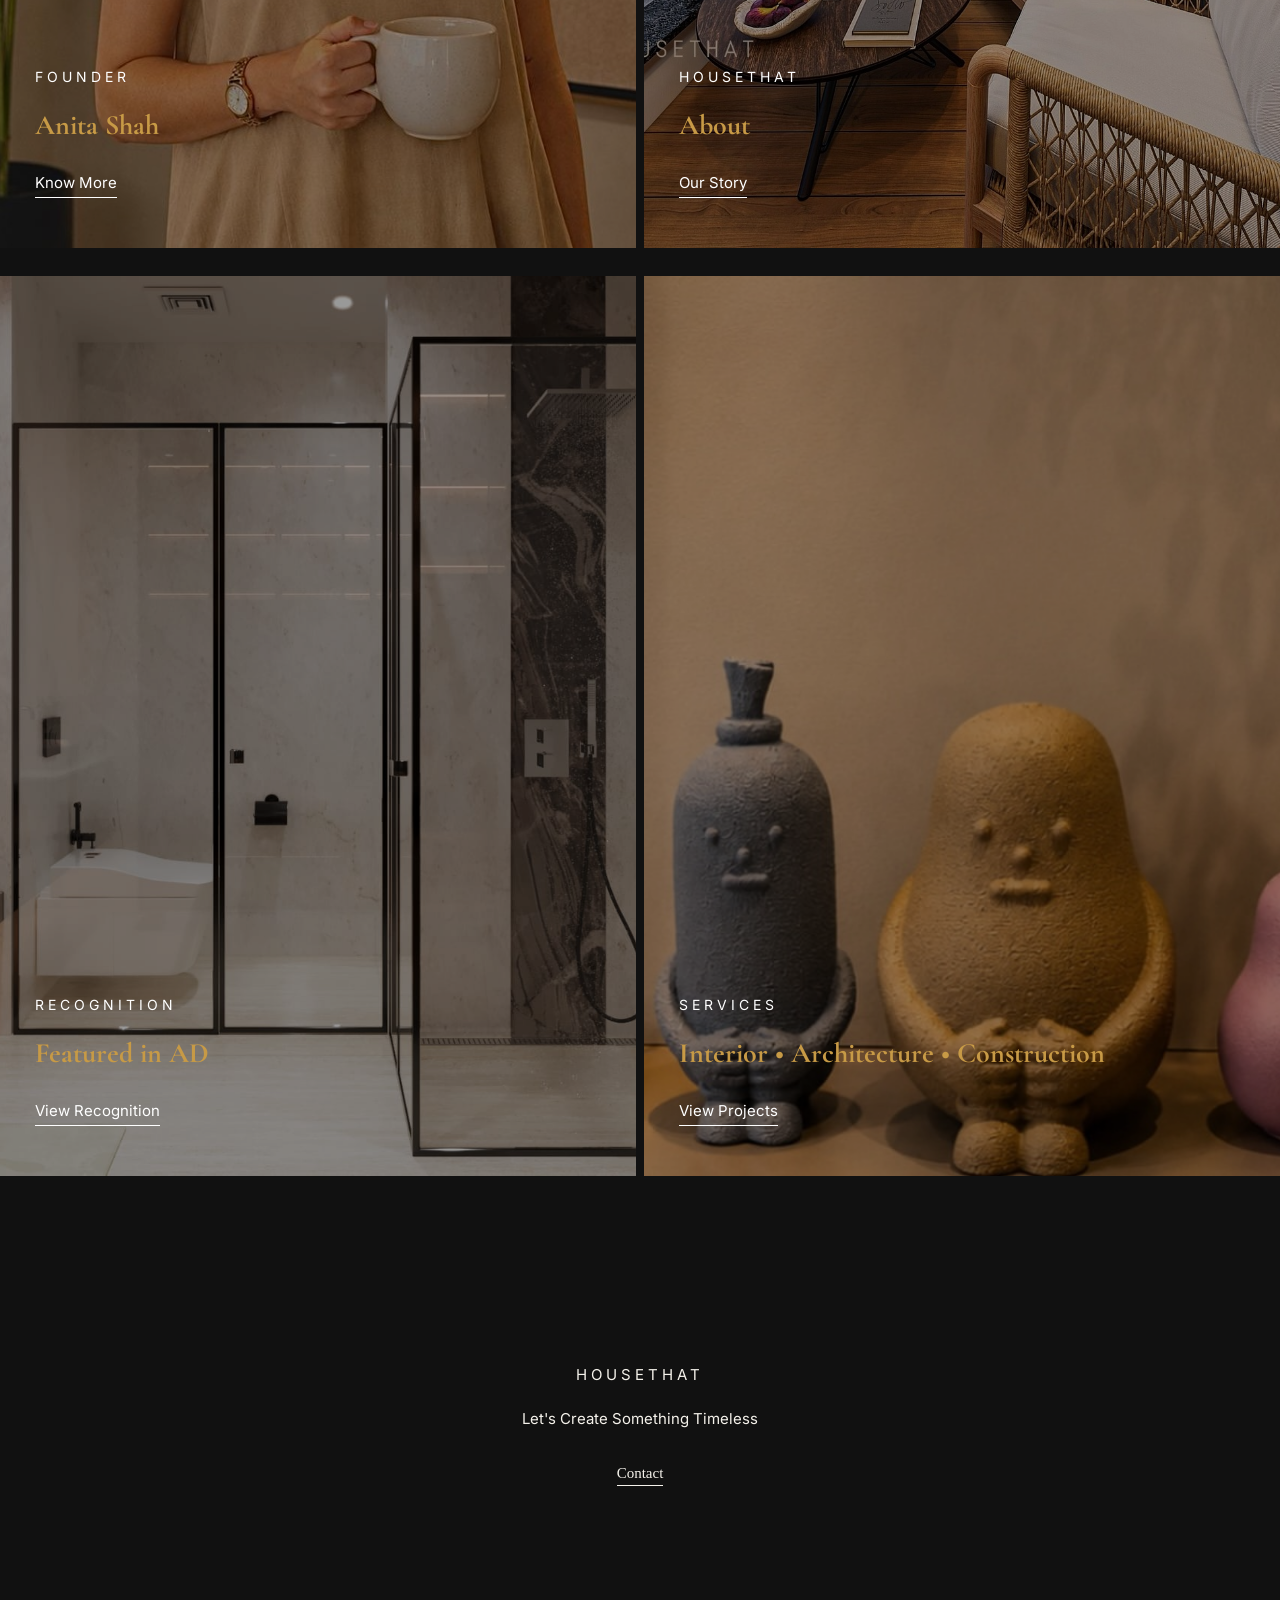
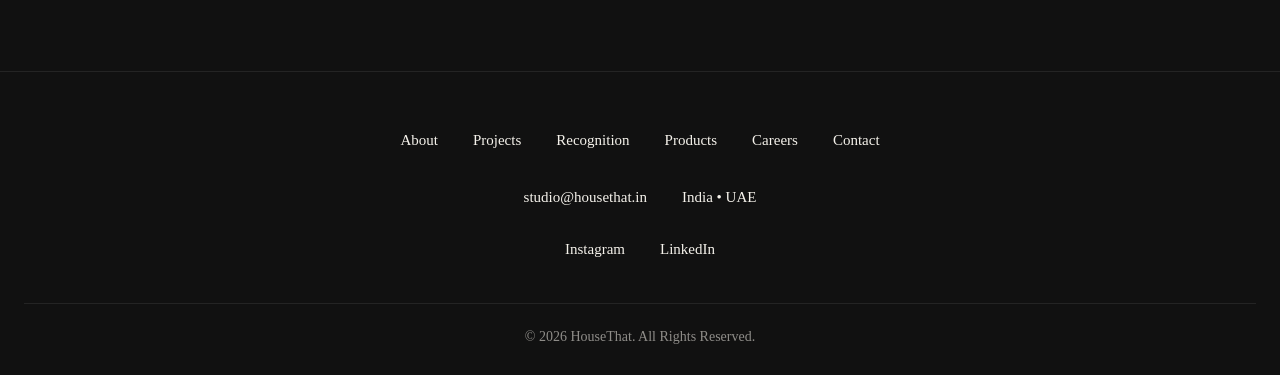
==== commit b5ec5a30: "Update index.html" ====
--- a/index.html
+++ b/index.html
@@ -268,7 +268,7 @@
 
         <a href="projects.html">Projects</a>
 
-        <a href="recognition.html">Recognition</a>
+        <a href="awards.html">Recognition</a>
 
         <a href="products.html">Products</a>
 
--- a/css/home.css
+++ b/css/home.css
@@ -38,7 +38,7 @@
     height:100vh;
     overflow:hidden;
 
-    background:url("../images/luxury1.jpg");
+    background:url("../images/oberoi4.jpg");
     background-size:cover;
     background-position:center;
     background-repeat:no-repeat;
@@ -245,7 +245,7 @@
 
     font-family:"Cormorant Garamond",serif;
 
-    font-size:34px;
+    font-size:28px;
 
     color:#C79A46;
 
@@ -323,7 +323,7 @@
 
 .card-content h2{
 
-    font-size:28px;
+    font-size:16px;
 }
 
 }
@@ -376,9 +376,7 @@
 
     width:100%;
 
-    min-height:60vh;
-
-    background:#111111;
+    min-height:55vh;
 
     display:flex;
 
@@ -386,15 +384,21 @@
 
     align-items:center;
 
-    padding:80px 20px;
-
-    margin-top:8px;
-}
+    padding:80px 24px;
+
+    text-align:center;
+
+    box-sizing:border-box;
+
+}
+
 .cta-content{
 
-    text-align:center;
-
-    max-width:600px;
+    width:100%;
+
+    max-width:650px;
+
+    margin:0 auto;
 
 }
 .cta-content span{
@@ -467,7 +471,9 @@
 
     border-top:1px solid rgba(255,255,255,.08);
 
-    padding:60px 30px 30px;
+    padding:60px 24px 30px;
+
+    box-sizing:border-box;
 
     text-align:center;
 
@@ -593,35 +599,29 @@
 
 .footer{
 
-    padding:50px 20px 25px;
-
-}
-
-.footer-links{
-
-    gap:18px;
-
-    flex-direction:column;
-
-}
-
-.footer-contact{
-
-    gap:12px;
-
-    flex-direction:column;
-
-}
-
+    padding:50px 24px 30px;
+
+}
+
+.footer-links,
+.footer-contact,
 .footer-social{
 
-    gap:20px;
+    width:100%;
+
+    justify-content:center;
+
+    align-items:center;
+
+    margin-left:auto;
+
+    margin-right:auto;
 
 }
 
 .footer-bottom{
 
-    font-size:13px;
+    text-align:center;
 
 }
 
